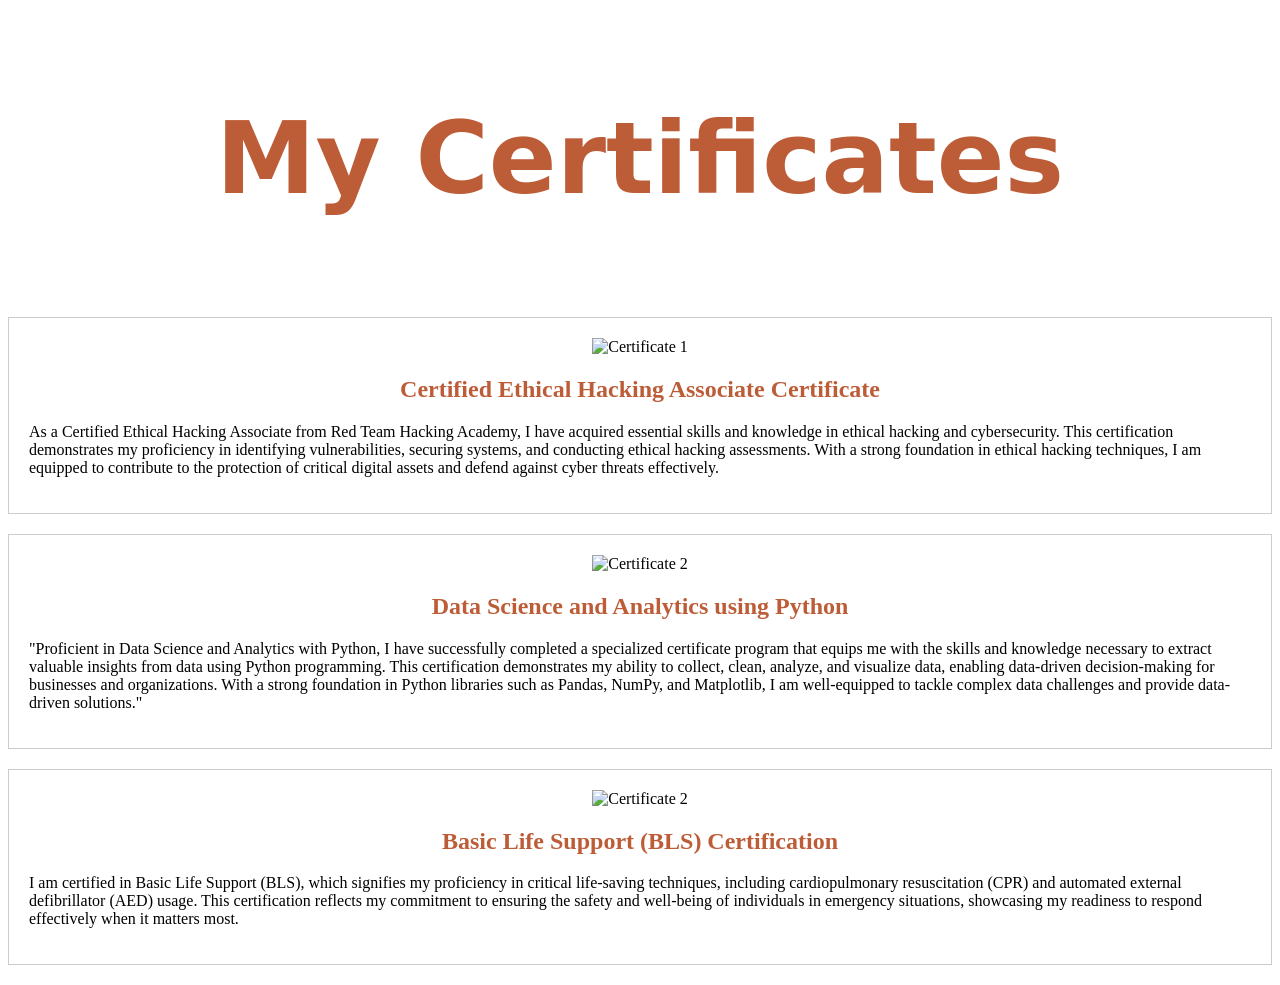
==== certificates.html @ 6f0c042b "Add files via upload" ====
<!DOCTYPE html>
<html>
<head>
    <title>My Certificates</title>
    <style>
      
      
        .certificate {
            border: 1px solid #ccc;
            padding: 20px;
            margin-bottom: 20px;
        }
        .certificate img {
            max-width: 80%;
            height: auto;
        }
        .certificate h3 {
            margin-top: 10px;
        }
    </style>
</head>
<body style="text-align: center;">
   <b> <p style="font-size: 100px; text-align: center; font-family:system-ui, -apple-system, BlinkMacSystemFont, 'Segoe UI', Roboto, Oxygen, Ubuntu, Cantarell, 'Open Sans', 'Helvetica Neue', sans-serif; color: #bd5d38;">My Certificates</p></b>

    <div class="certificate">
        <img src="img/hack.jpg" alt="Certificate 1">
        <h2  style="color: #bd5d38;">Certified Ethical Hacking Associate Certificate</h2>
        <p style="text-align: left;">                          

          As a Certified Ethical Hacking Associate from Red Team Hacking Academy, I have acquired essential skills and knowledge in ethical hacking and cybersecurity. This certification demonstrates my proficiency in identifying vulnerabilities, securing systems, and conducting ethical hacking assessments. With a strong foundation in ethical hacking techniques, I am equipped to contribute to the protection of critical digital assets and defend against cyber threats effectively.</p>
    </div>

    <div class="certificate">
        <img src="img/python.jpg" alt="Certificate 2">
        <h2  style="color: #bd5d38;">Data Science and Analytics using Python</h2>
        <p style="text-align: left;">"Proficient in Data Science and Analytics with Python, I have successfully completed a specialized certificate program that equips me with the skills and knowledge necessary to extract valuable insights from data using Python programming. This certification demonstrates my ability to collect, clean, analyze, and visualize data, enabling data-driven decision-making for businesses and organizations. With a strong foundation in Python libraries such as Pandas, NumPy, and Matplotlib, I am well-equipped to tackle complex data challenges and provide data-driven solutions."</p>
    </div>

    <div class="certificate">
      <img src="img/emerg.jpg" alt="Certificate 2">
      <h2 style="color: #bd5d38;">Basic Life Support (BLS) Certification</h2>
      <p style="text-align: left;">I am certified in Basic Life Support (BLS), which signifies my proficiency in critical life-saving techniques, including cardiopulmonary resuscitation (CPR) and automated external defibrillator (AED) usage. This certification reflects my commitment to ensuring the safety and well-being of individuals in emergency situations, showcasing my readiness to respond effectively when it matters most.</p>
  </div>
    
    <!-- Add more certificate sections as needed -->

</body>
</html>
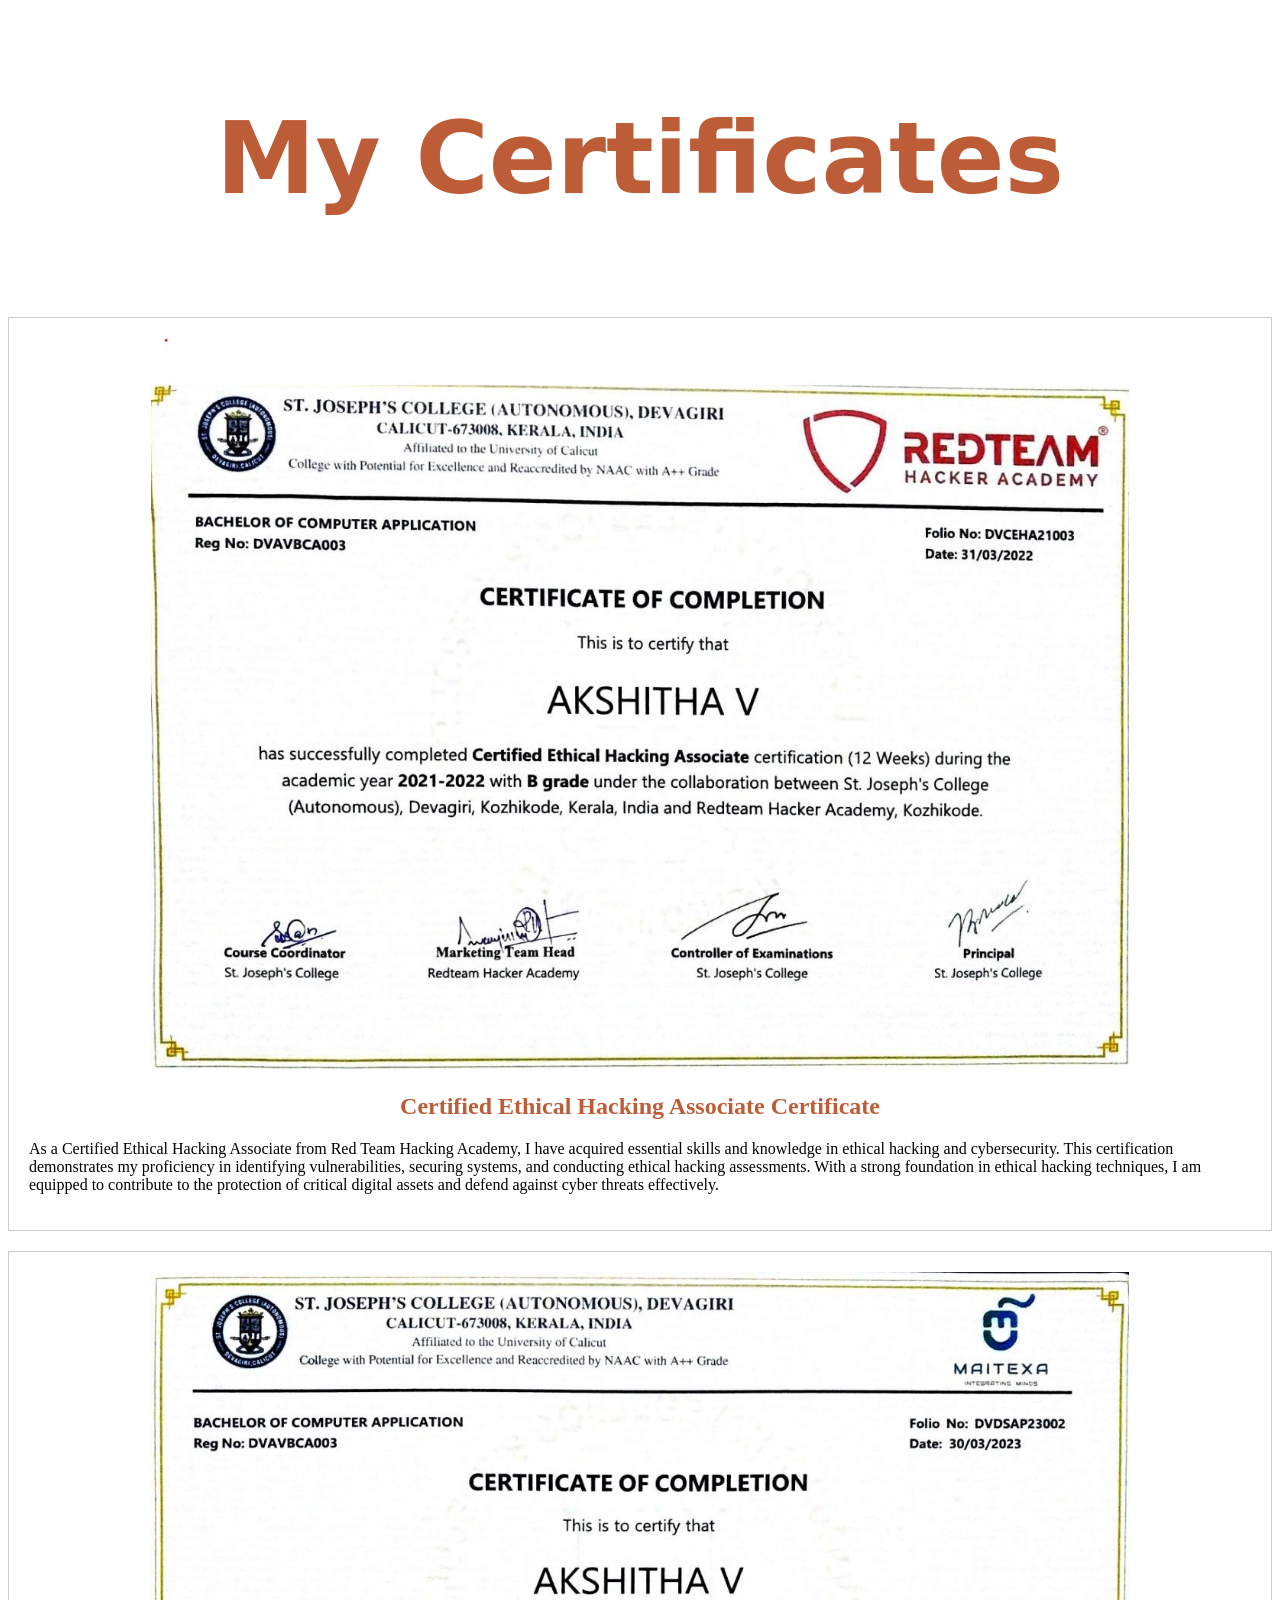
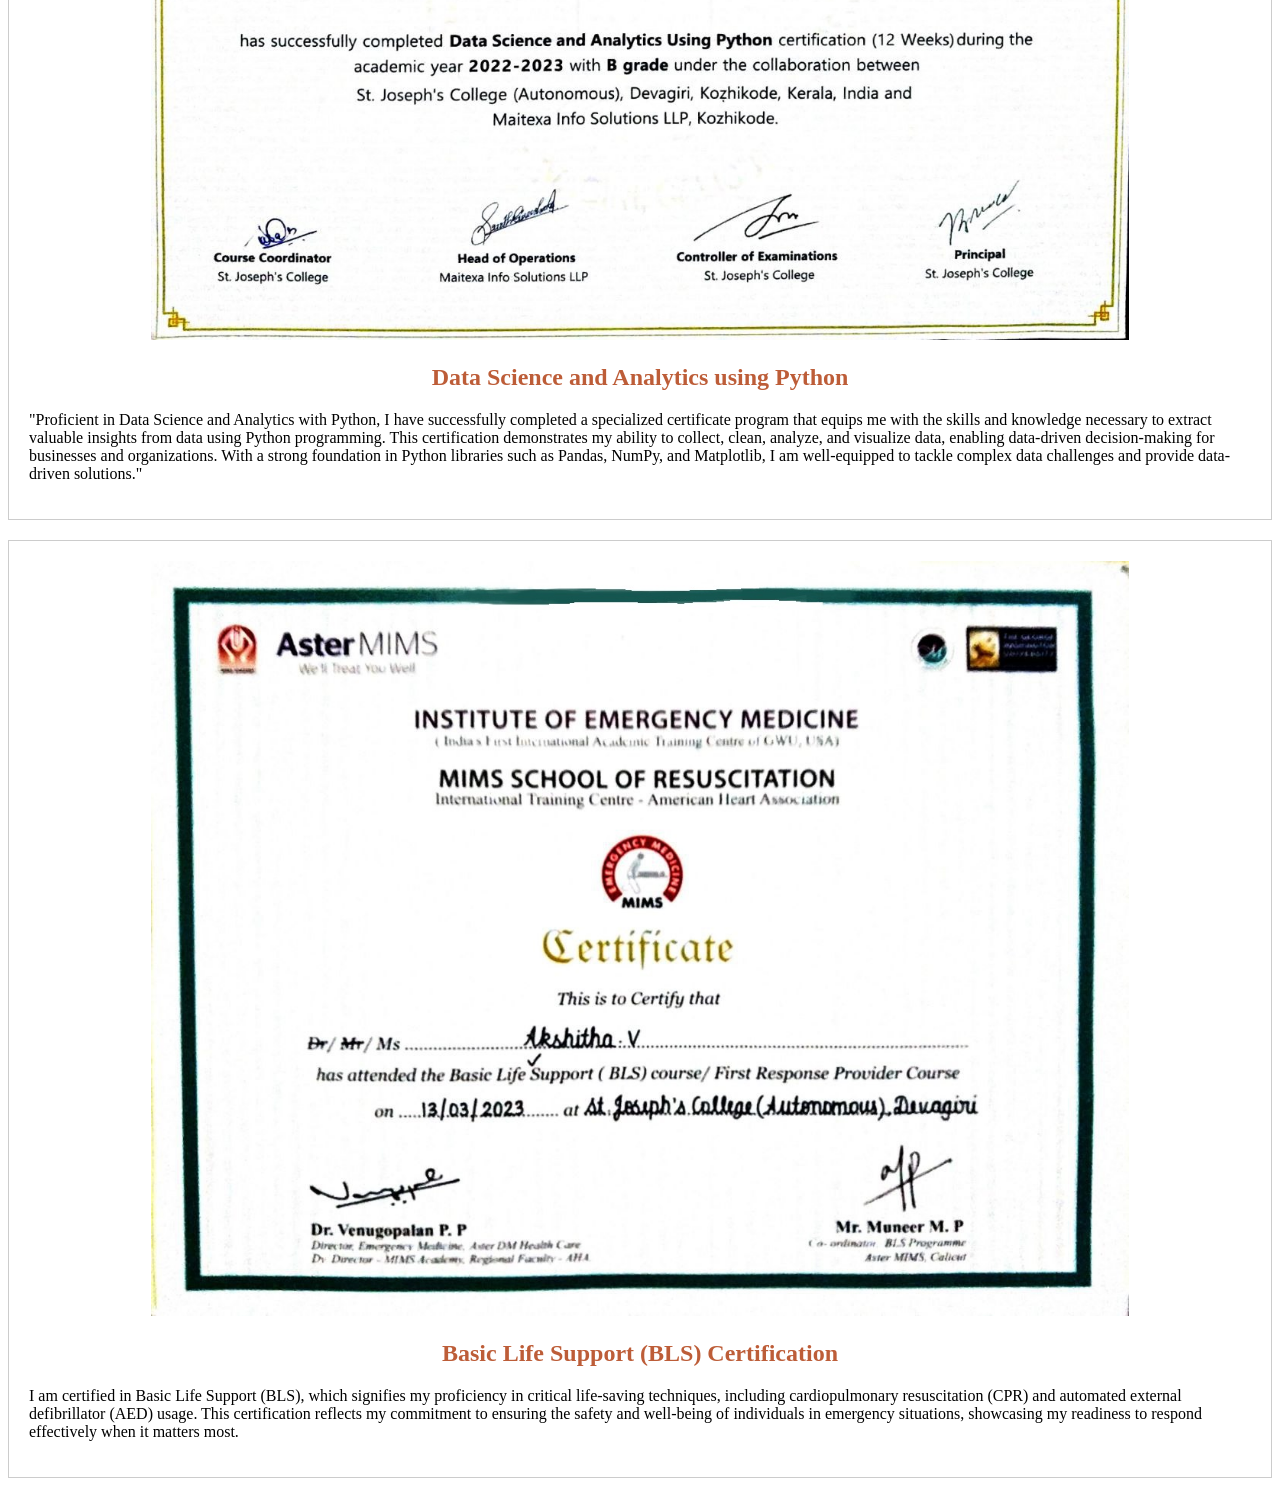
==== commit 337b0476: "Update certificates.html" ====
--- a/certificates.html
+++ b/certificates.html
@@ -1,7 +1,8 @@
 <!DOCTYPE html>
 <html>
 <head>
-    <title>My Certificates</title>
+     <link rel="icon" href="https://static.vecteezy.com/system/resources/previews/006/952/810/original/ak-letter-logo-design-creative-modern-a-k-letters-icon-illustration-free-vector.jpg" type="image/icon type">
+    <title>Akshitha V</title>
     <style>
       
       
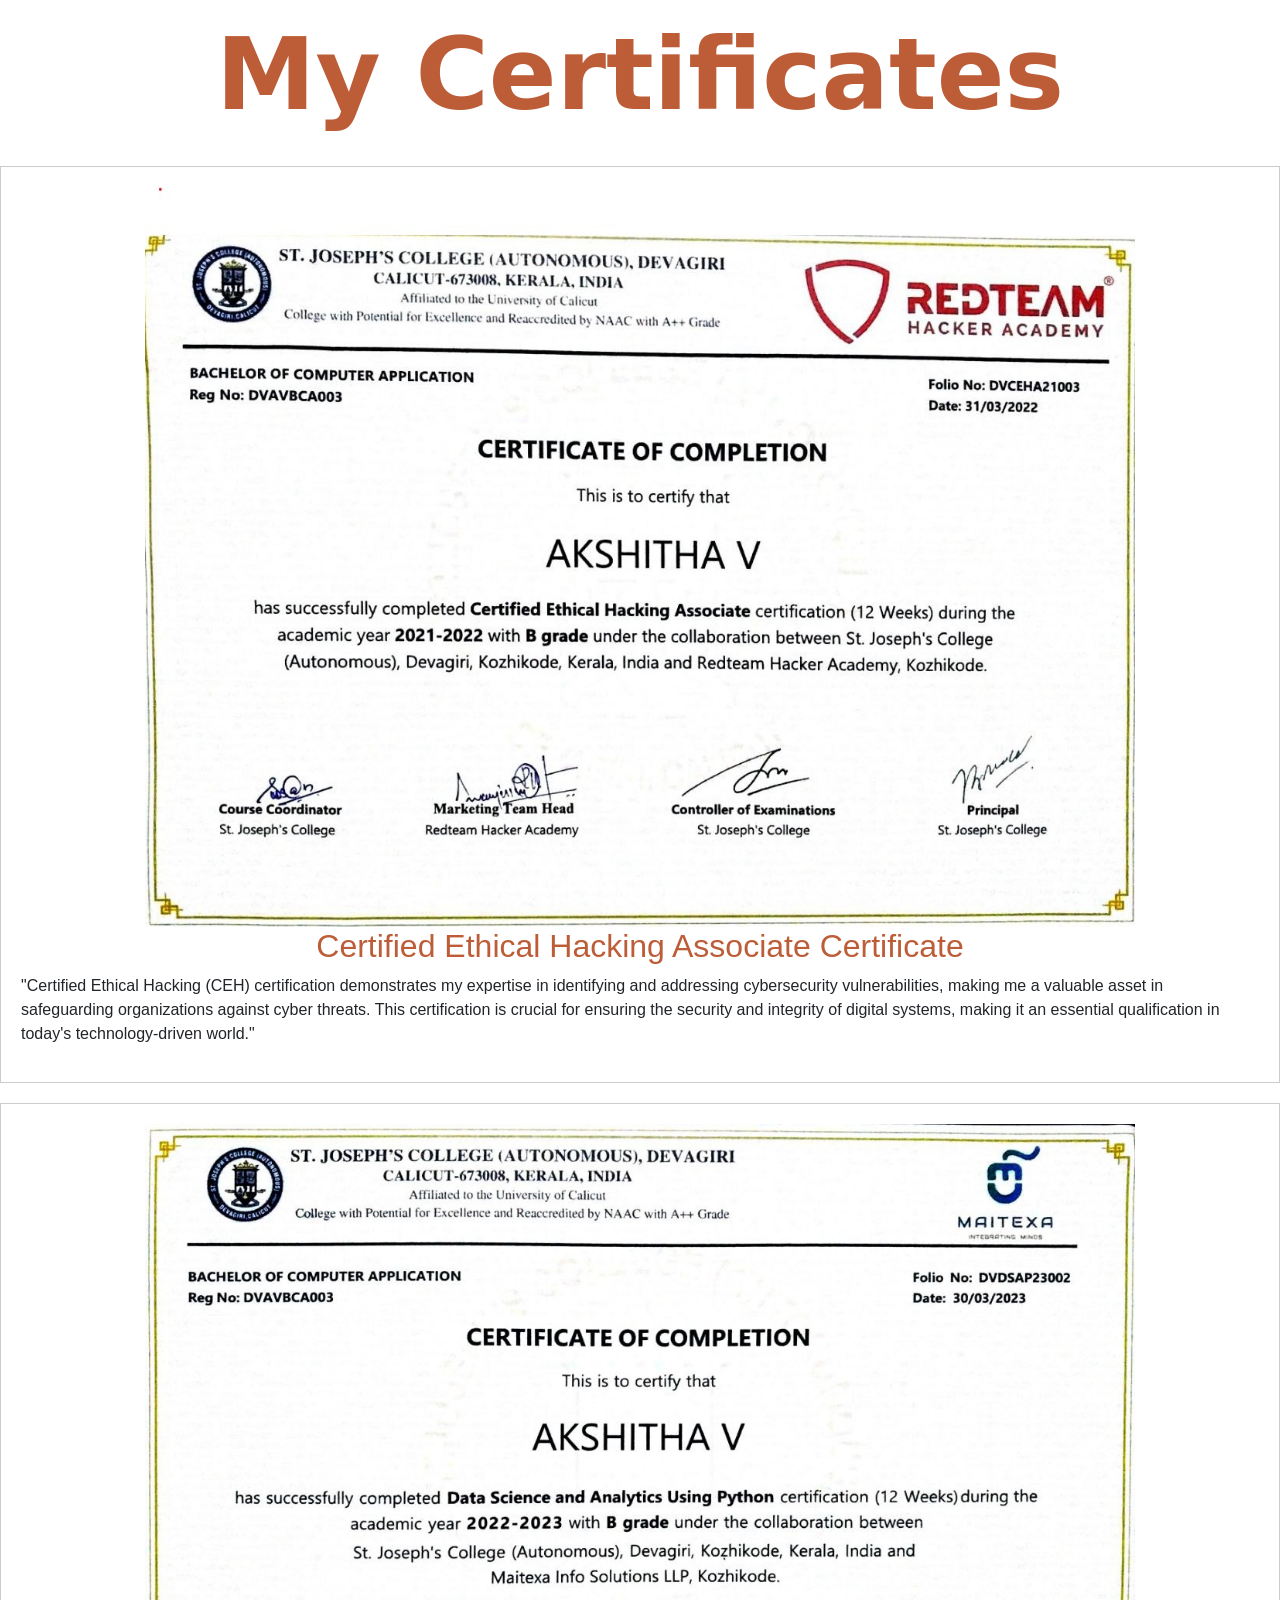
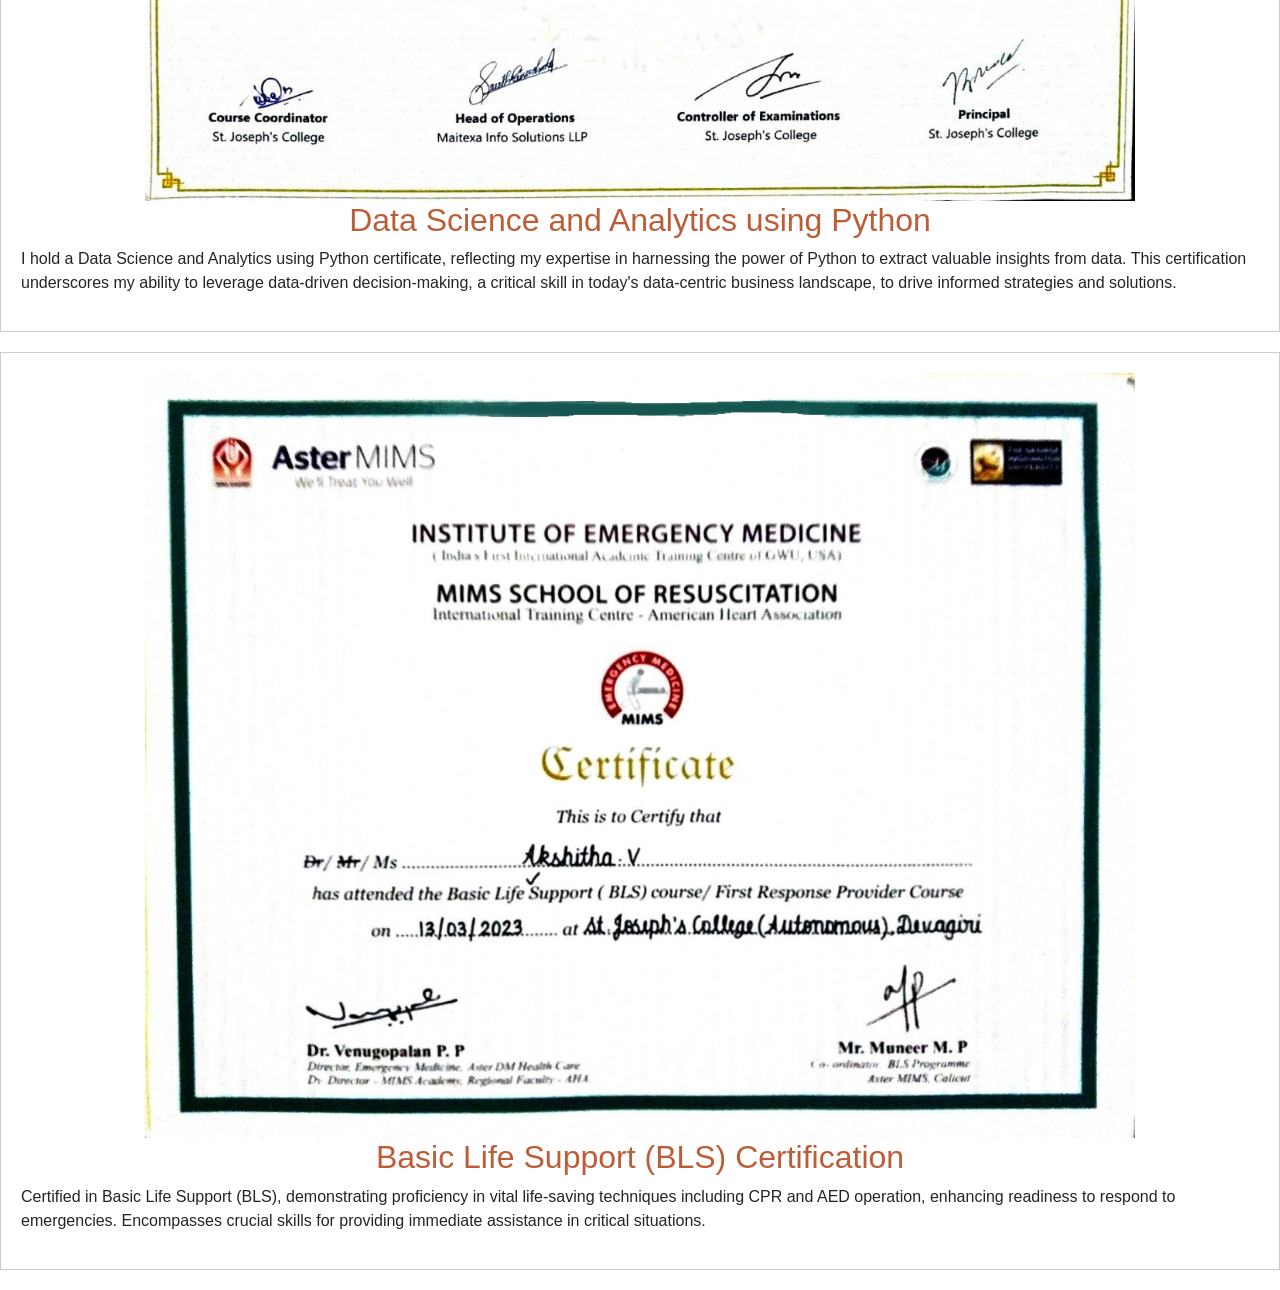
==== commit 7d59e5ab: "Update certificates.html" ====
--- a/certificates.html
+++ b/certificates.html
@@ -1,8 +1,8 @@
 <!DOCTYPE html>
 <html>
 <head>
-     <link rel="icon" href="https://static.vecteezy.com/system/resources/previews/006/952/810/original/ak-letter-logo-design-creative-modern-a-k-letters-icon-illustration-free-vector.jpg" type="image/icon type">
-    <title>Akshitha V</title>
+  <link rel="stylesheet" href="https://maxcdn.bootstrapcdn.com/bootstrap/4.5.2/css/bootstrap.min.css">
+    <title>My Certificates</title>
     <style>
       
       
@@ -21,6 +21,25 @@
     </style>
 </head>
 <body style="text-align: center;">
+  
+  
+
+ 
+
+
+
+
+
+
+
+
+
+
+
+
+
+
+
    <b> <p style="font-size: 100px; text-align: center; font-family:system-ui, -apple-system, BlinkMacSystemFont, 'Segoe UI', Roboto, Oxygen, Ubuntu, Cantarell, 'Open Sans', 'Helvetica Neue', sans-serif; color: #bd5d38;">My Certificates</p></b>
 
     <div class="certificate">
@@ -28,22 +47,22 @@
         <h2  style="color: #bd5d38;">Certified Ethical Hacking Associate Certificate</h2>
         <p style="text-align: left;">                          
 
-          As a Certified Ethical Hacking Associate from Red Team Hacking Academy, I have acquired essential skills and knowledge in ethical hacking and cybersecurity. This certification demonstrates my proficiency in identifying vulnerabilities, securing systems, and conducting ethical hacking assessments. With a strong foundation in ethical hacking techniques, I am equipped to contribute to the protection of critical digital assets and defend against cyber threats effectively.</p>
+          "Certified Ethical Hacking (CEH) certification demonstrates my expertise in identifying and addressing cybersecurity vulnerabilities, making me a valuable asset in safeguarding organizations against cyber threats. This certification is crucial for ensuring the security and integrity of digital systems, making it an essential qualification in today's technology-driven world."</p>
     </div>
 
     <div class="certificate">
         <img src="img/python.jpg" alt="Certificate 2">
         <h2  style="color: #bd5d38;">Data Science and Analytics using Python</h2>
-        <p style="text-align: left;">"Proficient in Data Science and Analytics with Python, I have successfully completed a specialized certificate program that equips me with the skills and knowledge necessary to extract valuable insights from data using Python programming. This certification demonstrates my ability to collect, clean, analyze, and visualize data, enabling data-driven decision-making for businesses and organizations. With a strong foundation in Python libraries such as Pandas, NumPy, and Matplotlib, I am well-equipped to tackle complex data challenges and provide data-driven solutions."</p>
+        <p style="text-align: left;">I hold a Data Science and Analytics using Python certificate, reflecting my expertise in harnessing the power of Python to extract valuable insights from data. This certification underscores my ability to leverage data-driven decision-making, a critical skill in today's data-centric business landscape, to drive informed strategies and solutions.</p>
     </div>
 
     <div class="certificate">
       <img src="img/emerg.jpg" alt="Certificate 2">
       <h2 style="color: #bd5d38;">Basic Life Support (BLS) Certification</h2>
-      <p style="text-align: left;">I am certified in Basic Life Support (BLS), which signifies my proficiency in critical life-saving techniques, including cardiopulmonary resuscitation (CPR) and automated external defibrillator (AED) usage. This certification reflects my commitment to ensuring the safety and well-being of individuals in emergency situations, showcasing my readiness to respond effectively when it matters most.</p>
+      <p style="text-align: left;">Certified in Basic Life Support (BLS), demonstrating proficiency in vital life-saving techniques including CPR and AED operation, enhancing readiness to respond to emergencies. Encompasses crucial skills for providing immediate assistance in critical situations.</p>
   </div>
     
     <!-- Add more certificate sections as needed -->
-
+    <script src="https://maxcdn.bootstrapcdn.com/bootstrap/4.5.2/js/bootstrap.min.js"></script>
 </body>
 </html>
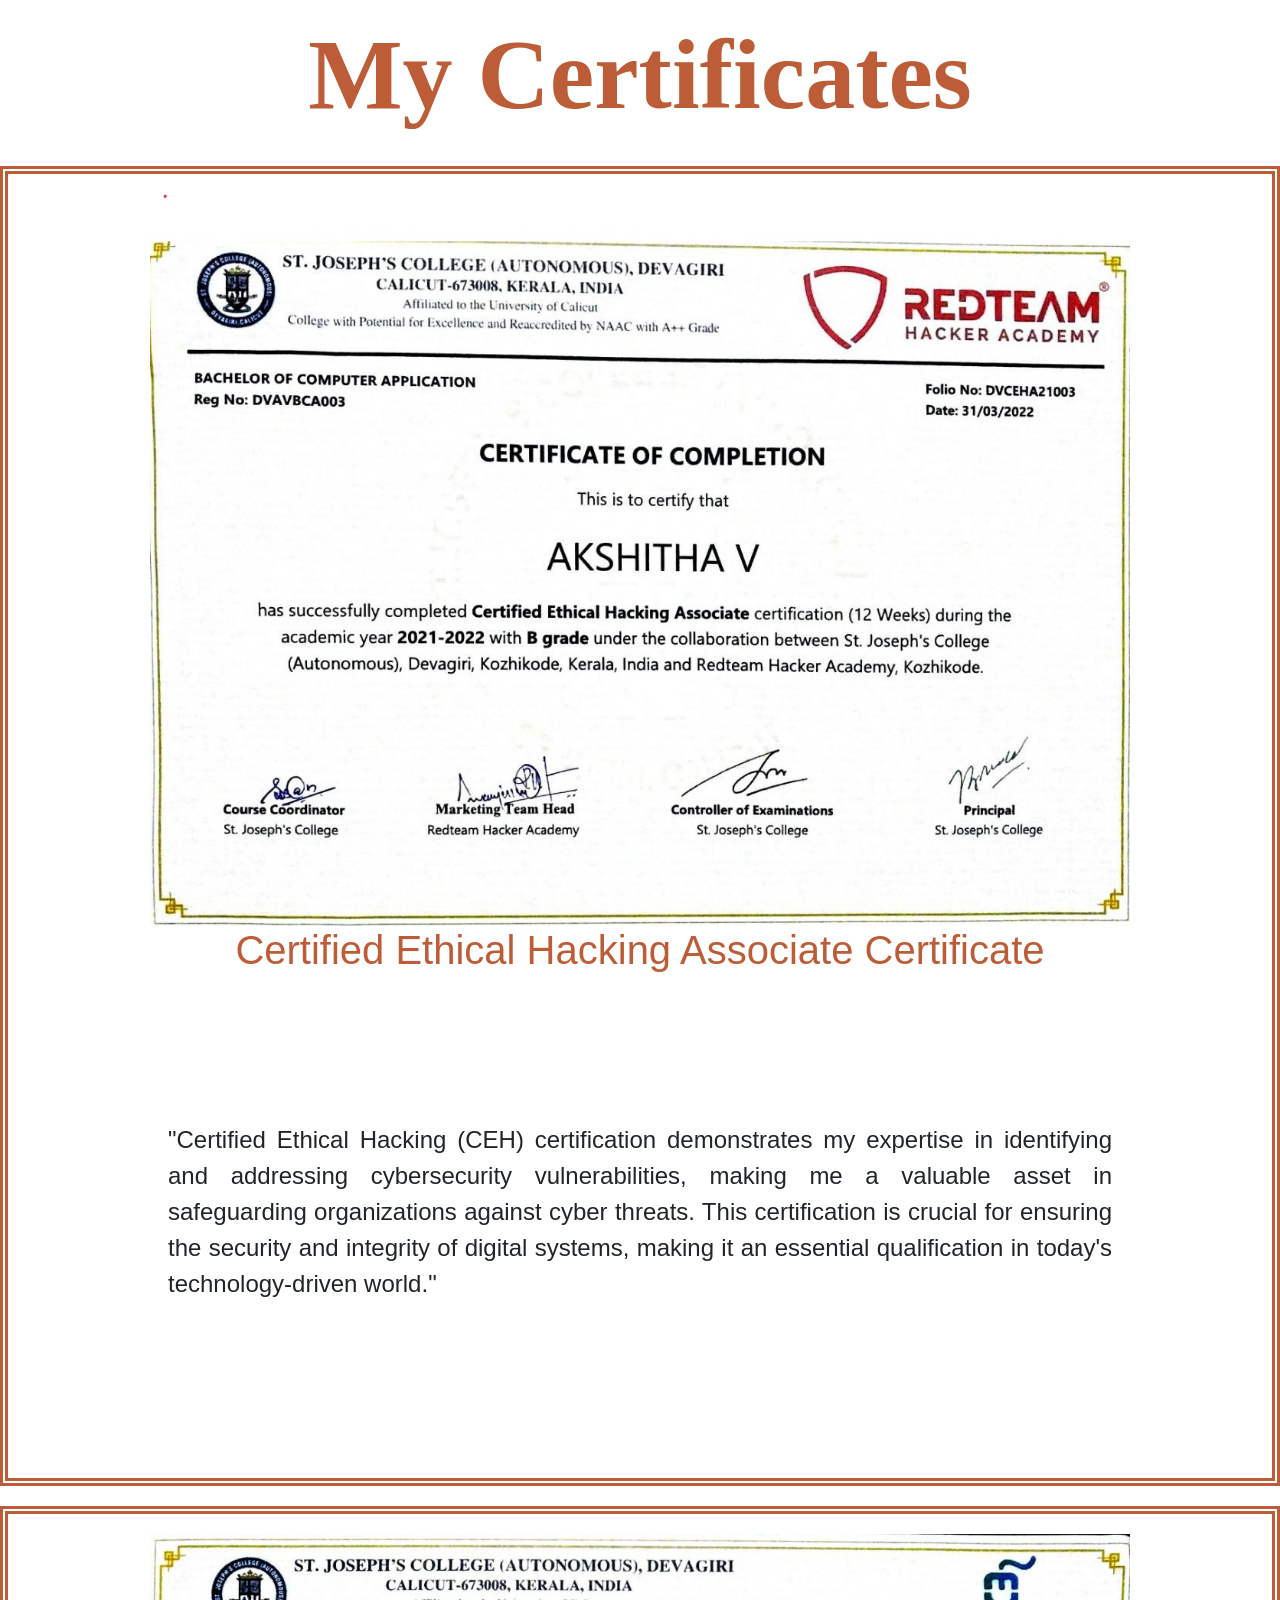
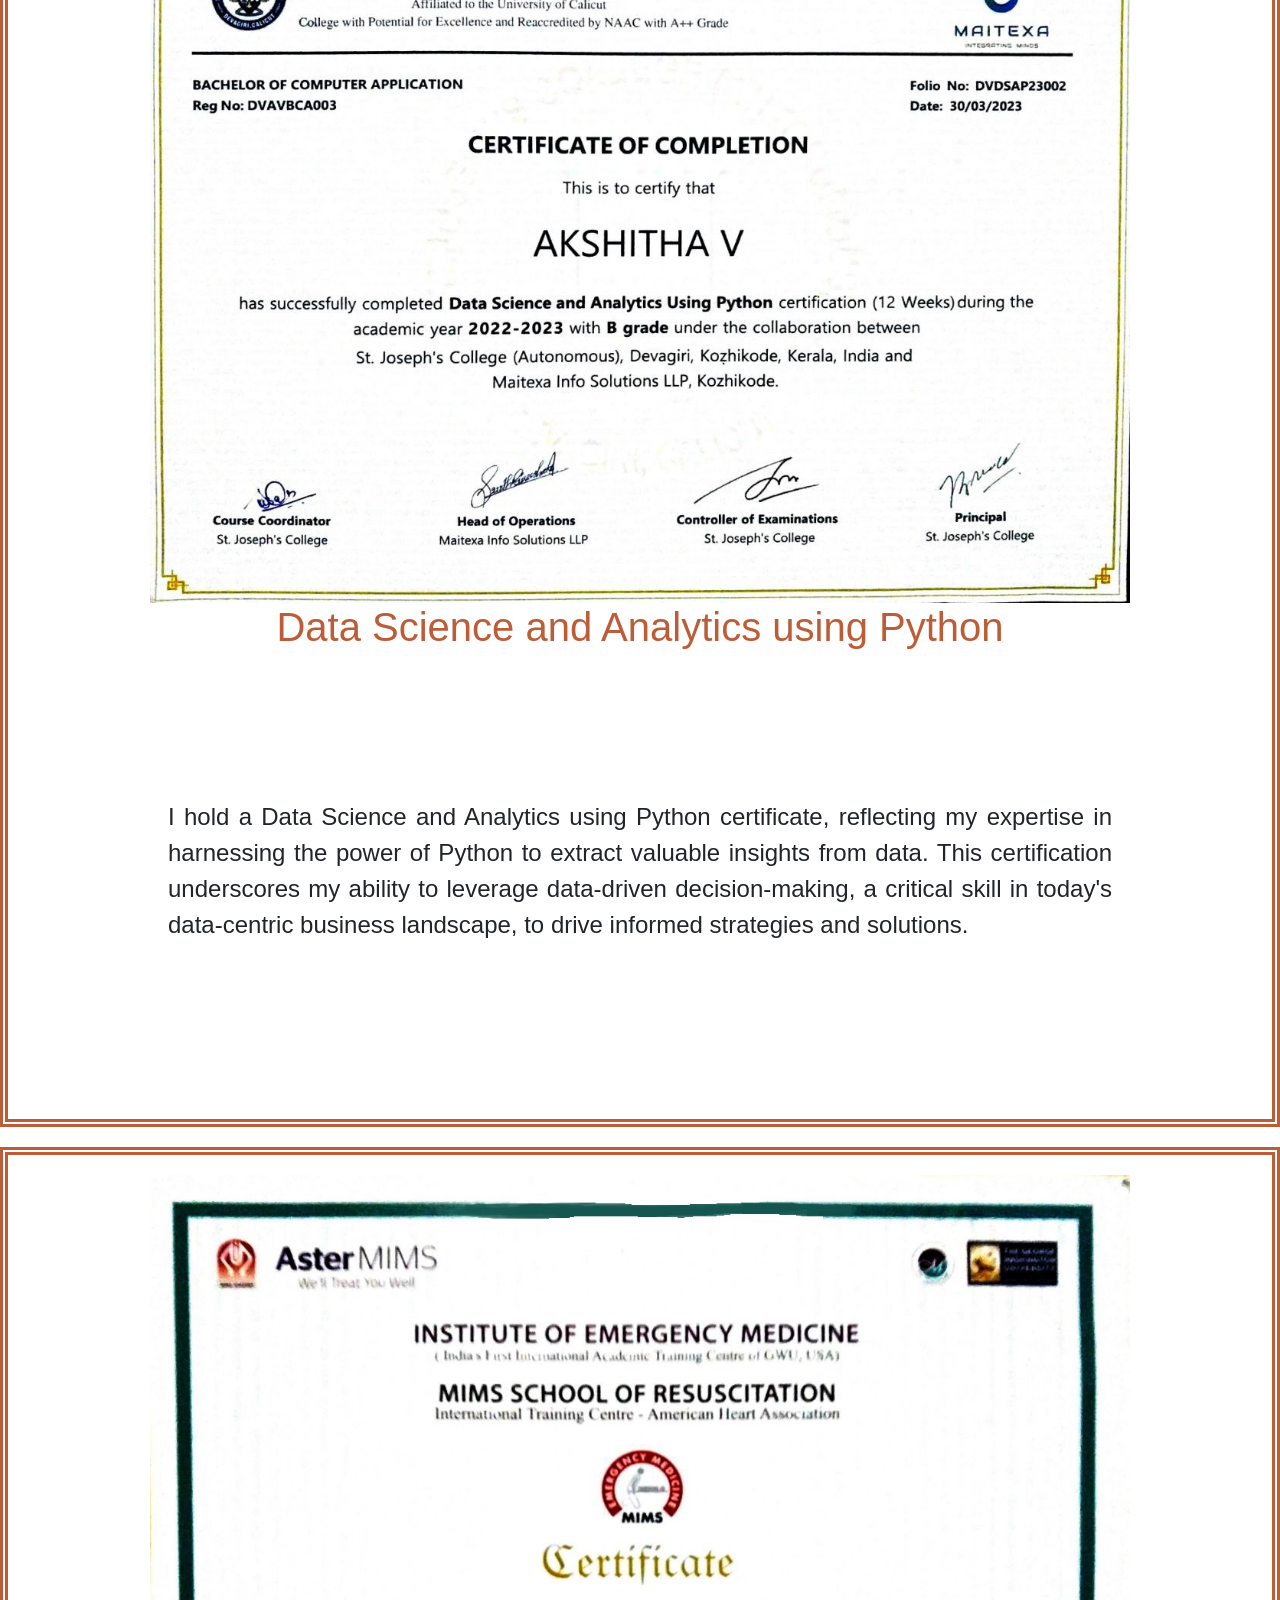
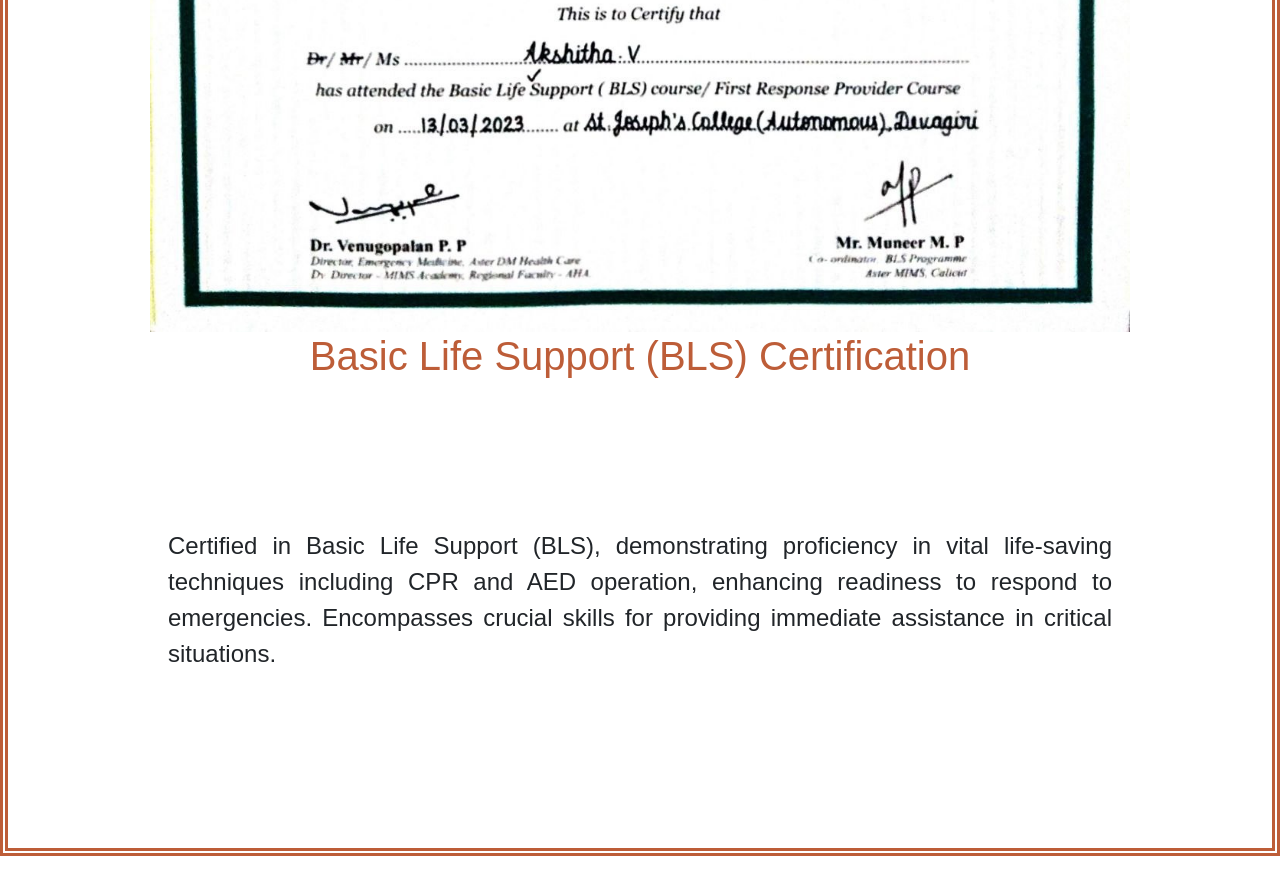
==== commit 80449361: "Update certificates.html" ====
--- a/certificates.html
+++ b/certificates.html
@@ -1,15 +1,17 @@
 <!DOCTYPE html>
 <html>
 <head>
+  <link rel="icon" href="https://static.vecteezy.com/system/resources/previews/006/952/810/original/ak-letter-logo-design-creative-modern-a-k-letters-icon-illustration-free-vector.jpg" type="image/icon type">
   <link rel="stylesheet" href="https://maxcdn.bootstrapcdn.com/bootstrap/4.5.2/css/bootstrap.min.css">
-    <title>My Certificates</title>
+    <title>Akshitha V</title>
     <style>
       
       
         .certificate {
-            border: 1px solid #ccc;
+            border: 8px double  #bd5d38;
             padding: 20px;
             margin-bottom: 20px;
+            
         }
         .certificate img {
             max-width: 80%;
@@ -40,26 +42,26 @@
 
 
 
-   <b> <p style="font-size: 100px; text-align: center; font-family:system-ui, -apple-system, BlinkMacSystemFont, 'Segoe UI', Roboto, Oxygen, Ubuntu, Cantarell, 'Open Sans', 'Helvetica Neue', sans-serif; color: #bd5d38;">My Certificates</p></b>
+   <b> <p style="font-size: 100px; text-align: center; font-family: serif; color: #bd5d38;">My Certificates</p></b>
 
     <div class="certificate">
         <img src="img/hack.jpg" alt="Certificate 1">
-        <h2  style="color: #bd5d38;">Certified Ethical Hacking Associate Certificate</h2>
-        <p style="text-align: left;">                          
+        <h1  style="color: #bd5d38;">Certified Ethical Hacking Associate Certificate</h1>
+        <p style="text-align:justify; padding: 140px; font-size: 24px;">                           
 
           "Certified Ethical Hacking (CEH) certification demonstrates my expertise in identifying and addressing cybersecurity vulnerabilities, making me a valuable asset in safeguarding organizations against cyber threats. This certification is crucial for ensuring the security and integrity of digital systems, making it an essential qualification in today's technology-driven world."</p>
     </div>
 
     <div class="certificate">
         <img src="img/python.jpg" alt="Certificate 2">
-        <h2  style="color: #bd5d38;">Data Science and Analytics using Python</h2>
-        <p style="text-align: left;">I hold a Data Science and Analytics using Python certificate, reflecting my expertise in harnessing the power of Python to extract valuable insights from data. This certification underscores my ability to leverage data-driven decision-making, a critical skill in today's data-centric business landscape, to drive informed strategies and solutions.</p>
+        <h1  style="color: #bd5d38;">Data Science and Analytics using Python</h1>
+        <p style="text-align:justify; padding: 140px; font-size: 24px;">  I hold a Data Science and Analytics using Python certificate, reflecting my expertise in harnessing the power of Python to extract valuable insights from data. This certification underscores my ability to leverage data-driven decision-making, a critical skill in today's data-centric business landscape, to drive informed strategies and solutions.</p>
     </div>
 
     <div class="certificate">
       <img src="img/emerg.jpg" alt="Certificate 2">
-      <h2 style="color: #bd5d38;">Basic Life Support (BLS) Certification</h2>
-      <p style="text-align: left;">Certified in Basic Life Support (BLS), demonstrating proficiency in vital life-saving techniques including CPR and AED operation, enhancing readiness to respond to emergencies. Encompasses crucial skills for providing immediate assistance in critical situations.</p>
+      <h1 style="color: #bd5d38;">Basic Life Support (BLS) Certification</h1>
+      <p style="text-align:justify; padding: 140px; font-size: 24px;">   Certified in Basic Life Support (BLS), demonstrating proficiency in vital life-saving techniques including CPR and AED operation, enhancing readiness to respond to emergencies. Encompasses crucial skills for providing immediate assistance in critical situations.</p>
   </div>
     
     <!-- Add more certificate sections as needed -->
